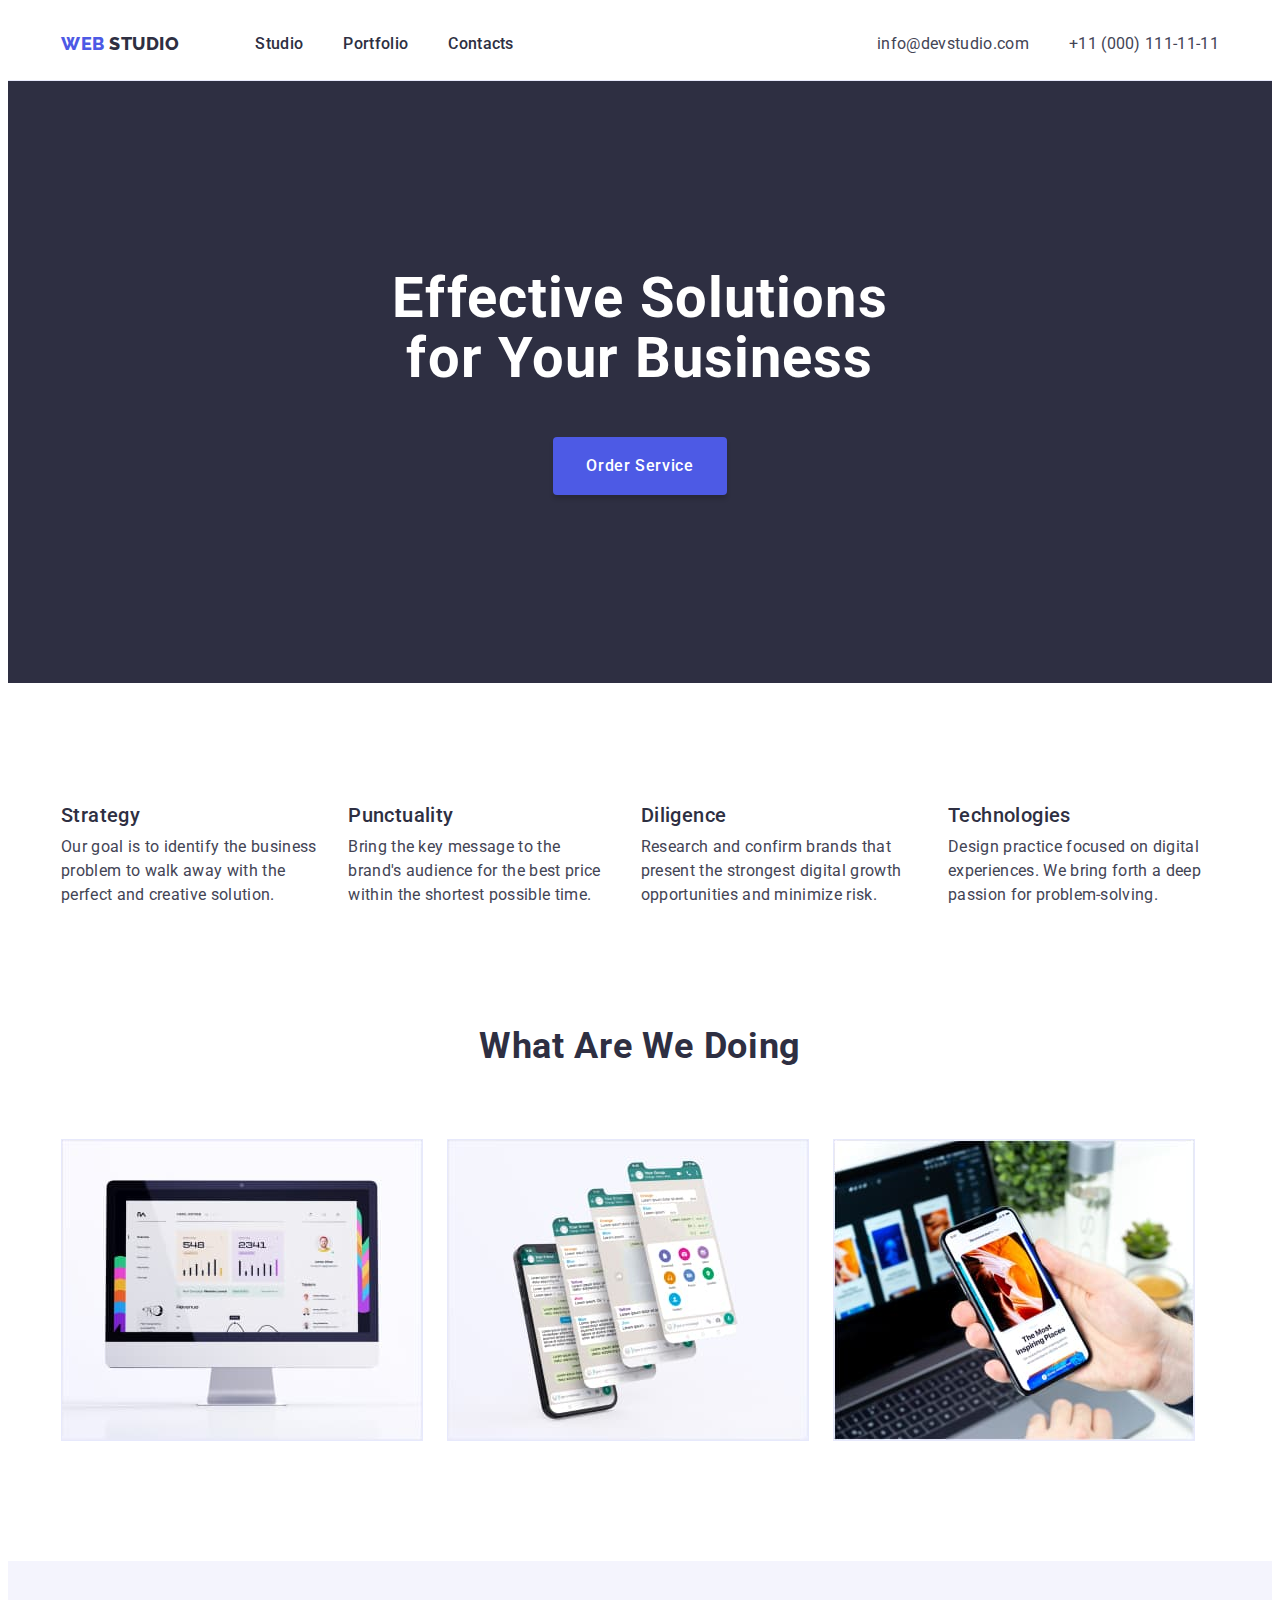
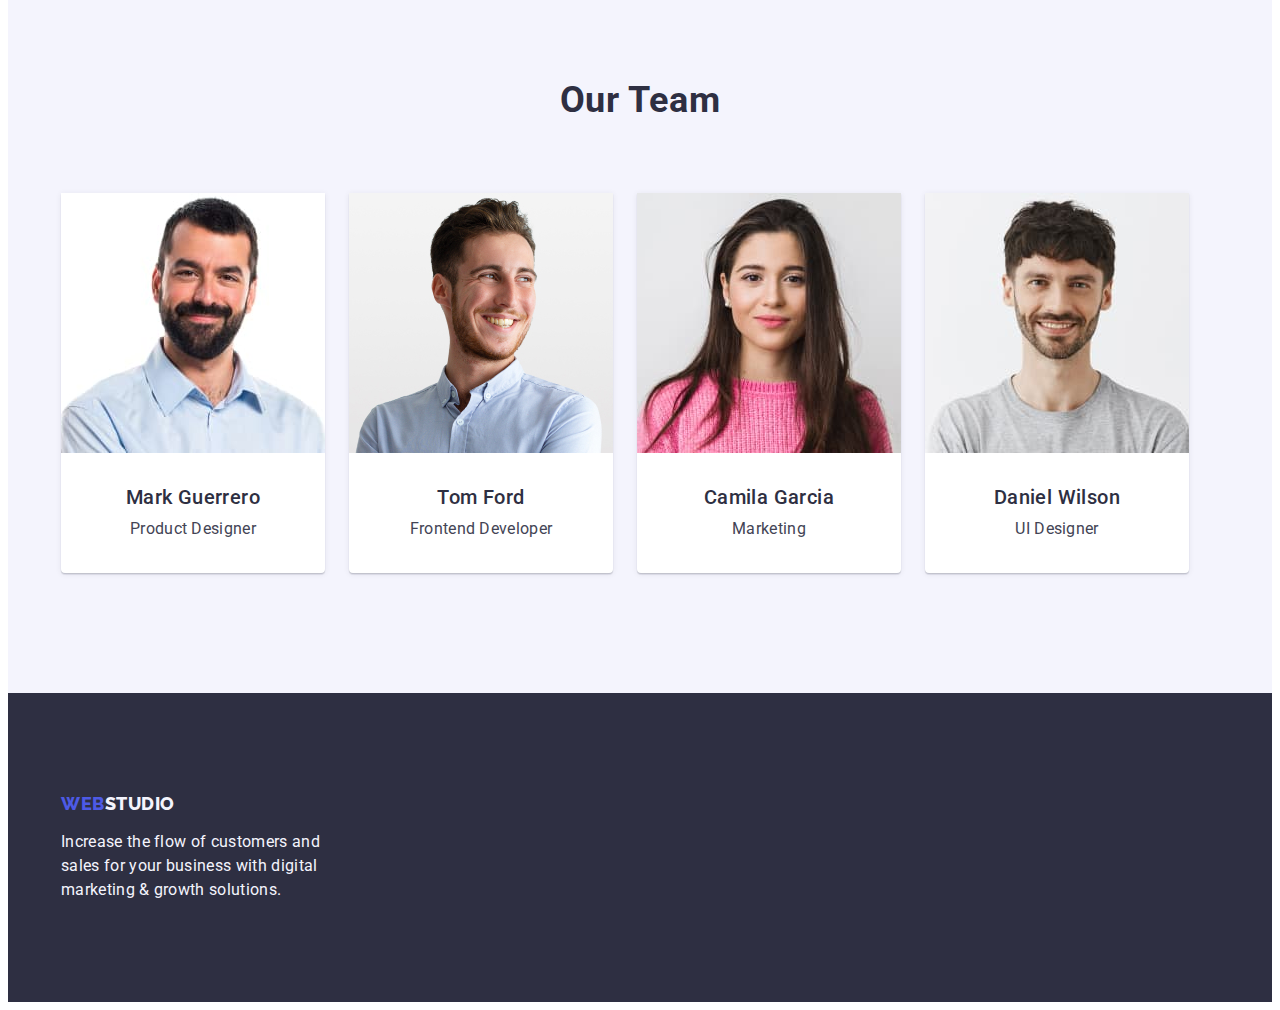
==== index.html @ f5bcc29f "transferring files from hw3" ====
<!DOCTYPE html>
<html lang="en">
  <head>
    <meta charset="UTF-8" />
    <meta http-equiv="X-UA-Compatible" content="IE=edge" />
    <meta name="viewport" content="width=device-width, initial-scale=1.0" />
    <title>Document</title>
    <link rel="preconnect" href="https://fonts.googleapis.com" />
    <link rel="preconnect" href="https://fonts.gstatic.com" crossorigin />
    <link
      href="https://fonts.googleapis.com/css2?family=Raleway:wght@800&family=Roboto:wght@400;500;700;900&display=swap"
      rel="stylesheet"
    />
    <link
      rel="stylesheet"
      href="https://cdnjs.cloudflare.com/ajax/libs/modern-normalize/1.1.0/modern-normalize.min.css"
      integrity="sha512-wpPYUAdjBVSE4KJnH1VR1HeZfpl1ub8YT/NKx4PuQ5NmX2tKuGu6U/JRp5y+Y8XG2tV+wKQpNHVUX03MfMFn9Q=="
      crossorigin="anonymous"
      referrerpolicy="no-referrer"
    />
    <link rel="stylesheet" href="./css/styles.css" />
  </head>

  <body>
    <!--Header-->

    <header class="header-page">
      <div class="container header-container">
        <nav class="header-nav">
          <a class="logo link" href="./index.html"
            >Web <span class="logo-text">Studio</span></a
          >
          <ul class="menu-list list">
            <li class="menu-item">
              <a class="menu-link link" href="./index.html">Studio</a>
            </li>
            <li class="menu-item">
              <a class="menu-link link" href="./portfolio.html">Portfolio</a>
            </li>
            <li class="menu-item">
              <a class="menu-link link" href="">Contacts</a>
            </li>
          </ul>
        </nav>
        <address class="contact-info">
          <ul class="contact-list list">
            <li class="contact-item">
              <a class="contact-link link" href="mailto:info@devstudio.com"
                >info@devstudio.com</a
              >
            </li>
            <li class="contact-item">
              <a class="contact-link link" href="tel:+110001111111"
                >+11 (000) 111-11-11</a
              >
            </li>
          </ul>
        </address>
      </div>
    </header>
    <main>
      <!--Hero-->

      <section class="hero">
        <div class="container">
          <h1 class="hero-title">Effective Solutions for Your Business</h1>
          <button type="button" class="hero-btn">Order Service</button>
        </div>
      </section>
      <section class="features-section section">
        <div class="container features-container">
          <h2 class="features" hidden>Features</h2>
          <ul class="features-list list">
            <li class="features-item">
              <h3 class="features-title title">Strategy</h3>
              <p class="features-text text">
                Our goal is to identify the business problem to walk away with
                the perfect and creative solution.
              </p>
            </li>
            <li class="features-item">
              <h3 class="features-title title">Punctuality</h3>
              <p class="features-text text">
                Bring the key message to the brand's audience for the best price
                within the shortest possible time.
              </p>
            </li>
            <li class="features-item">
              <h3 class="features-title title">Diligence</h3>
              <p class="features-text text">
                Research and confirm brands that present the strongest digital
                growth opportunities and minimize risk.
              </p>
            </li>
            <li class="features-item">
              <h3 class="features-title title">Technologies</h3>
              <p class="features-text text">
                Design practice focused on digital experiences. We bring forth a
                deep passion for problem-solving.
              </p>
            </li>
          </ul>
        </div>
      </section>
      <section class="works-section">
        <div class="container container-works">
          <h2 class="title-section">What are we doing</h2>
          <ul class="works-list list">
            <li class="works-item">
              <img
                src="./images/image1.jpg"
                alt="Desktop applications"
                width="360"
                height="300"
              />
            </li>
            <li class="works-item">
              <img
                src="./images/image2.jpg"
                alt="Phone application"
                width="360"
                height="300"
              />
            </li>
            <li class="works-item">
              <img
                src="./images/image3.jpg"
                alt="Design solutions"
                width="360"
                height="300"
              />
            </li>
          </ul>
        </div>
      </section>
      <section class="team-section section">
        <div class="container team-container">
          <h2 class="title-section">Our Team</h2>
          <ul class="team-list list">
            <li class="team-item">
              <img src="./images/image4.jpg" alt="Team member 1" width="264" />
              <div class="card-container">
                <h3 class="team-title title">Mark Guerrero</h3>
                <p class="team-text text">Product Designer</p>
              </div>
            </li>
            <li class="team-item">
              <img src="./images/image5.jpg" alt="Team member 2" width="264" />
              <div class="card-container">
                <h3 class="team-title title">Tom Ford</h3>
                <p class="team-text text">Frontend Developer</p>
              </div>
            </li>
            <li class="team-item">
              <img src="./images/image6.jpg" alt="Team member 3" width="264" />
              <div class="card-container">
                <h3 class="team-title title">Camila Garcia</h3>
                <p class="team-text text">Marketing</p>
              </div>
            </li>
            <li class="team-item">
              <img src="./images/image7.jpg" alt="Team member 4" width="264" />
              <div class="card-container">
                <h3 class="team-title title">Daniel Wilson</h3>
                <p class="team-text text">UI Designer</p>
              </div>
            </li>
          </ul>
        </div>
      </section>
    </main>
    <!--Footer-->
    <footer class="footer-list">
      <div class="container">
        <a class="logo link" href="./index.html"
          >Web<span class="footer-logo">Studio</span>
        </a>
        <div class="footer-container">
          <p class="footer-text">
            Increase the flow of customers and sales for your business with
            digital marketing & growth solutions.
          </p>
        </div>
      </div>
    </footer>
  </body>
</html>
---- css/styles.css ----
:root {
  --primary-text-color: #434455;
  --title-text-color: #2e2f42;
  --logo-color: #4d5ae5;
  --button-hover-color: #404bbf;
  --accent-color: #e7e9fc;
  --white-color: #ffffff;
  --light-color: #f4f4fd;
  --secondary-background-color: #e5e5e5;
}
h1,
h2,
h3,
p {
  margin: 0;
}
ul {
  margin: 0;
  padding-left: 0;
}
address {
  font-style: normal;
}
img {
  display: block;
  max-width: 100%;
  height: auto;
}
button {
  cursor: pointer;
}

body {
  font-family: "Roboto", sans-serif;
  color: var(--primary-text-color);
  background-color: var(--white-color);
}

.list {
  list-style: none;
}
.link {
  text-decoration: none;
}
.visually-hidden {
  position: absolute;
  width: 1px;
  height: 1px;
  margin: -1px;
  border: 0;
  padding: 0;
  white-space: nowrap;
  clip-path: inset(100%);
  clip: rect(0 0 0 0);
  overflow: hidden;
}
.container {
  max-width: 1158px;
  padding: 0 15px;
  margin: 0 auto;
}
.section {
  padding-top: 120px;
  padding-bottom: 120px;
}
/*========================Main====================*/
.title {
  font-weight: 500;
  font-size: 20px;
  line-height: 1.2;
  letter-spacing: 0.02em;
  color: var(--title-text-color);
}
.text {
  font-size: 16px;
  line-height: 1.5;
  letter-spacing: 0.02em;
  color: var(--primary-text-color);
}
.title-section {
  font-size: 36px;
  line-height: 1.11;
  text-align: center;
  letter-spacing: 0.02em;
  text-transform: capitalize;
  color: var(--title-text-color);
}
/*========================Header===================*/
.header-page {
  border-bottom: 1px solid var(--accent-color);
}
.header-container {
  display: flex;
  align-items: center;
  padding-top: 24px;
  padding-bottom: 24px;
}

/*====================Navigation Menu===============*/
/*========================Logo=====================*/
.logo {
  font-family: "Raleway", sans-serif;
  font-weight: 800;
  font-size: 18px;
  line-height: 1.17;
  letter-spacing: 0.03em;
  text-transform: uppercase;
  color: var(--logo-color);
}
.logo-text {
  color: var(--title-text-color);
}

.header-nav {
  display: flex;
  align-items: center;
}
.menu-list {
  display: flex;
  gap: 40px;
  margin-left: 76px;
}
.menu-link {
  font-weight: 500;
  font-size: 16px;
  line-height: 1.5;
  letter-spacing: 0.02em;
  cursor: pointer;
  color: var(--title-text-color);
}
.menu-link:hover,
.menu-link:focus {
  color: var(--button-hover-color);
}

/*=====================Contacts==================*/
.contact-info {
  display: flex;
  align-items: center;
  margin-left: auto;
}

.contact-list {
  display: flex;
  gap: 40px;
}
.contact-link {
  font-family: "Roboto", sans-serif;
  font-size: 16px;
  line-height: 1.5;
  letter-spacing: 0.02em;
  cursor: pointer;
  color: var(--primary-text-color);
}
.contact-link:hover,
.contact-link:focus {
  color: var(--button-hover-color);
}

/*=======================Main===================*/
/*==================Hero Section================*/

.hero {
  text-align: center;
  background: var(--title-text-color);
  padding-top: 188px;
  padding-bottom: 188px;
}

.hero-title {
  font-size: 56px;
  line-height: 1.07;
  letter-spacing: 0.02em;
  text-align: center;
  color: var(--white-color);
  margin-right: auto;
  margin-left: auto;
  max-width: 496px;
}
.hero-btn {
  font-family: inherit;
  font-weight: 500;
  font-size: 16px;
  line-height: 1.5;
  letter-spacing: 0.04em;
  color: var(--white-color);
  background-color: var(--logo-color);
  display: block;
  box-shadow: 0px 4px 4px rgba(0, 0, 0, 0.15);
  border: 1px solid transparent;
  border-radius: 4px;
  padding: 16px 32px;
  margin: 48px auto 0;
}

.hero-btn:hover,
.hero-btn:focus {
  background-color: var(--button-hover-color);
}

/*=================Features Section============*/
.features-container {
  display: flex;
}
.features-list {
  display: flex;
  gap: 24px;
}

.features-item {
  width: calc((100%-24px) / 4);
}
.features-title {
  margin-bottom: 8px;
}
/*================Our Works=============*/
.works-section {
  padding-bottom: 120px;
}
.works-list {
  display: flex;
  margin-top: 72px;
  gap: 24px;
}
.works-item {
  border: 1px solid var(--accent-color);
}

/*====================Our Team============*/

.team-list {
  display: flex;
  margin-top: 72px;
  gap: 24px;
}

.team-section {
  text-align: center;
  background-color: var(--light-color);
}
.team-item {
  background-color: var(--white-color);
  box-shadow: 0px 1px 6px rgba(46, 47, 66, 0.08),
    0px 1px 1px rgba(46, 47, 66, 0.16), 0px 2px 1px rgba(46, 47, 66, 0.08);
  border-radius: 0px 0px 4px 4px;
}
.card-container {
  padding: 32px 16px;
}
.team-text {
  padding-top: 8px;
}
/*==================Portfolio Page=============*/
/*===================Portfolio Button===========*/
.button-menu {
  padding-top: 96px;
  padding-bottom: 120px;
}
.button-item {
  display: flex;
  justify-content: center;
  width: calc((100% - 96) / 5);
  gap: 24px;
  margin-bottom: 72px;
}
.button-link {
  font-family: inherit;
  font-weight: 500;
  font-size: 16px;
  line-height: 1.5;
  text-align: center;
  letter-spacing: 0.04em;
  color: var(--logo-color);
  background-color: var(--light-color);
  border: 1px solid var(--accent-color);
  border-radius: 4px;
  padding: 12px 24px;
}
.button-link:hover,
.button-link:focus {
  color: var(--white-color);
  background: var(--button-hover-color);
  box-shadow: 0px 3px 1px rgba(0, 0, 0, 0.1), 0px 2px 1px rgba(0, 0, 0, 0.08),
    0px 2px 2px rgba(0, 0, 0, 0.12);
  border-radius: 4px;
}
/*===============Portfolio Products======*/
.products {
  display: flex;
  flex-wrap: wrap;
  gap: 24px;
}
.products-card {
  padding: 32px 0;
  border-left: 1px solid var(--accent-color);
  border-bottom: 1px solid var(--accent-color);
  border-right: 1px solid var(--accent-color);
}
.products-photo {
  width: calc((100% - 48px) / 3);
  margin-bottom: 48px;
}
.portfolio-img {
  margin-bottom: 0;
}

.products-link {
  background: var(--light-color);
}
.products-title {
  padding-left: 16px;
}
.products-text {
  padding-top: 8px;
  padding-left: 16px;
}
/*==================Footer==============*/
.footer-container {
  margin-top: 16px;
  max-width: 264px;
}
.footer-list {
  background: var(--title-text-color);
  padding-top: 100px;
  padding-bottom: 100px;
}
.footer-logo {
  color: var(--light-color);
}
.footer-text {
  font-size: 16px;
  line-height: 1.5;
  letter-spacing: 0.02em;
  color: var(--light-color);
}
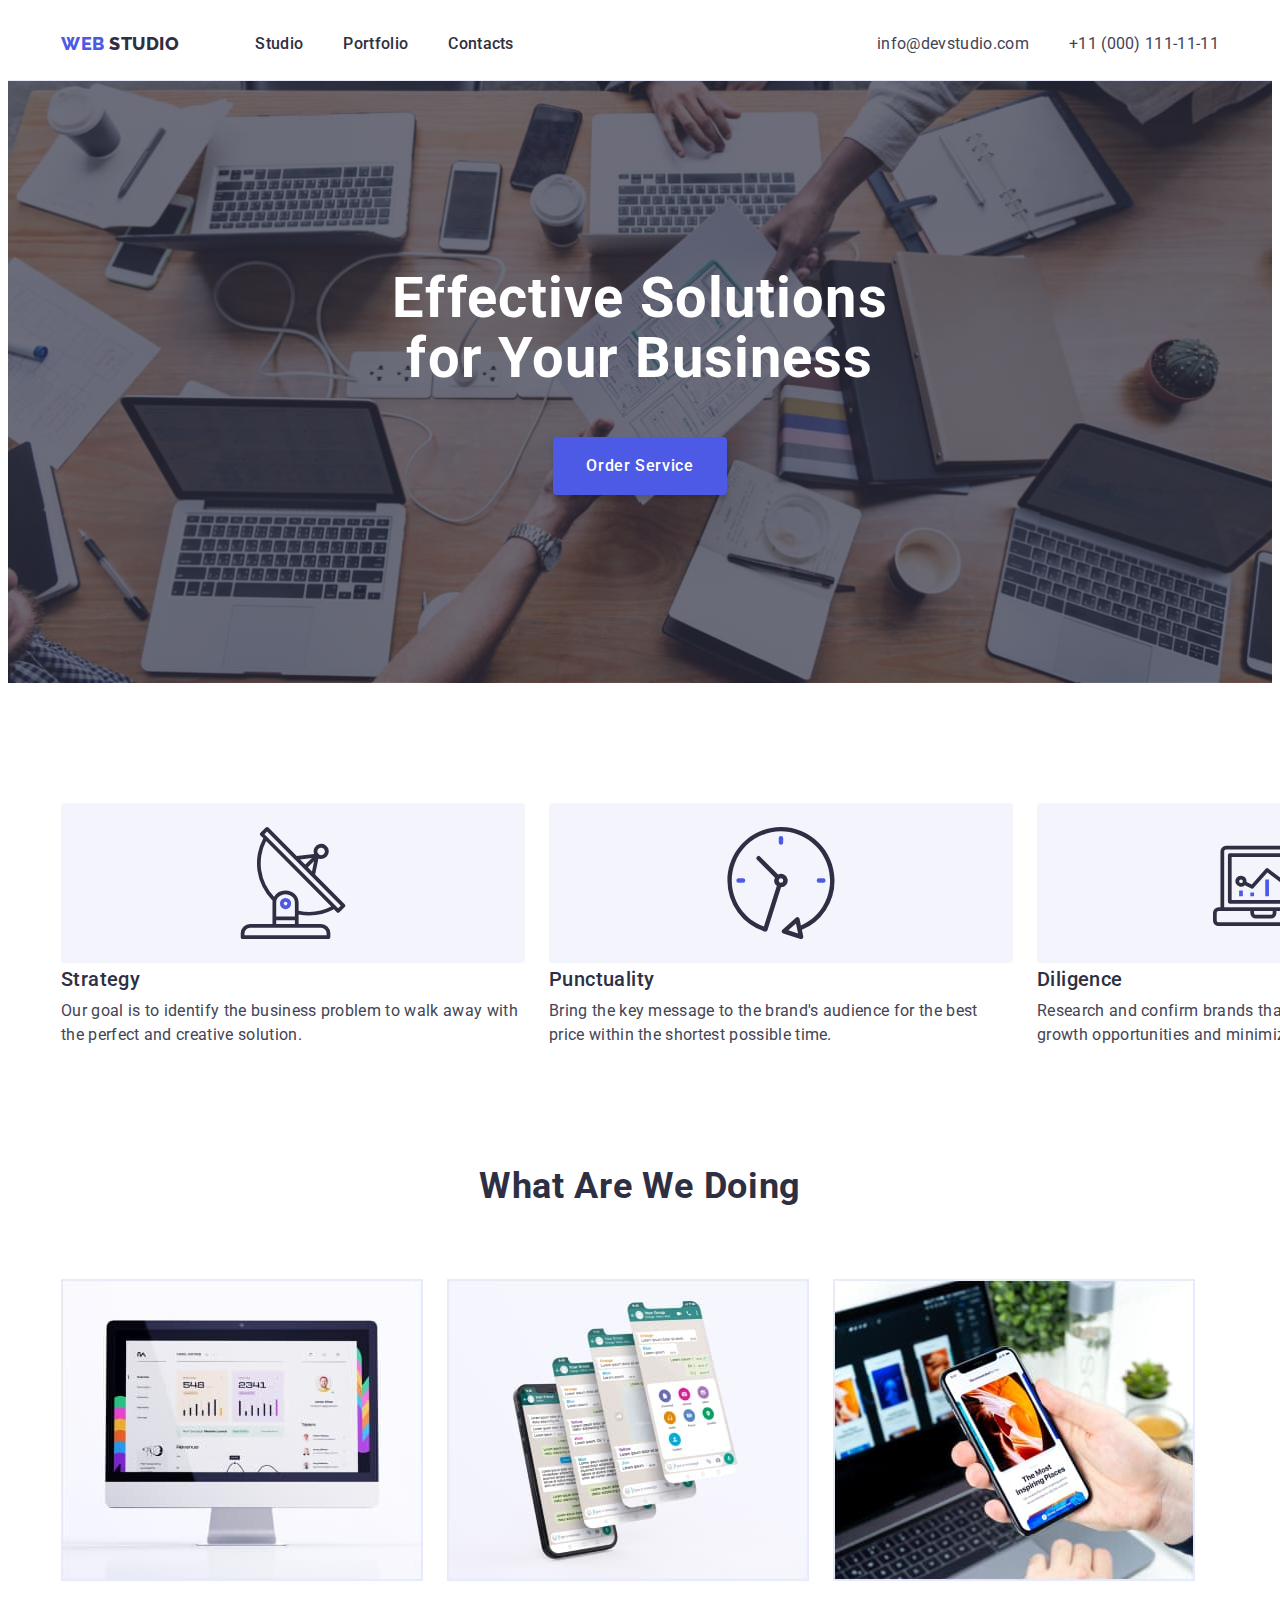
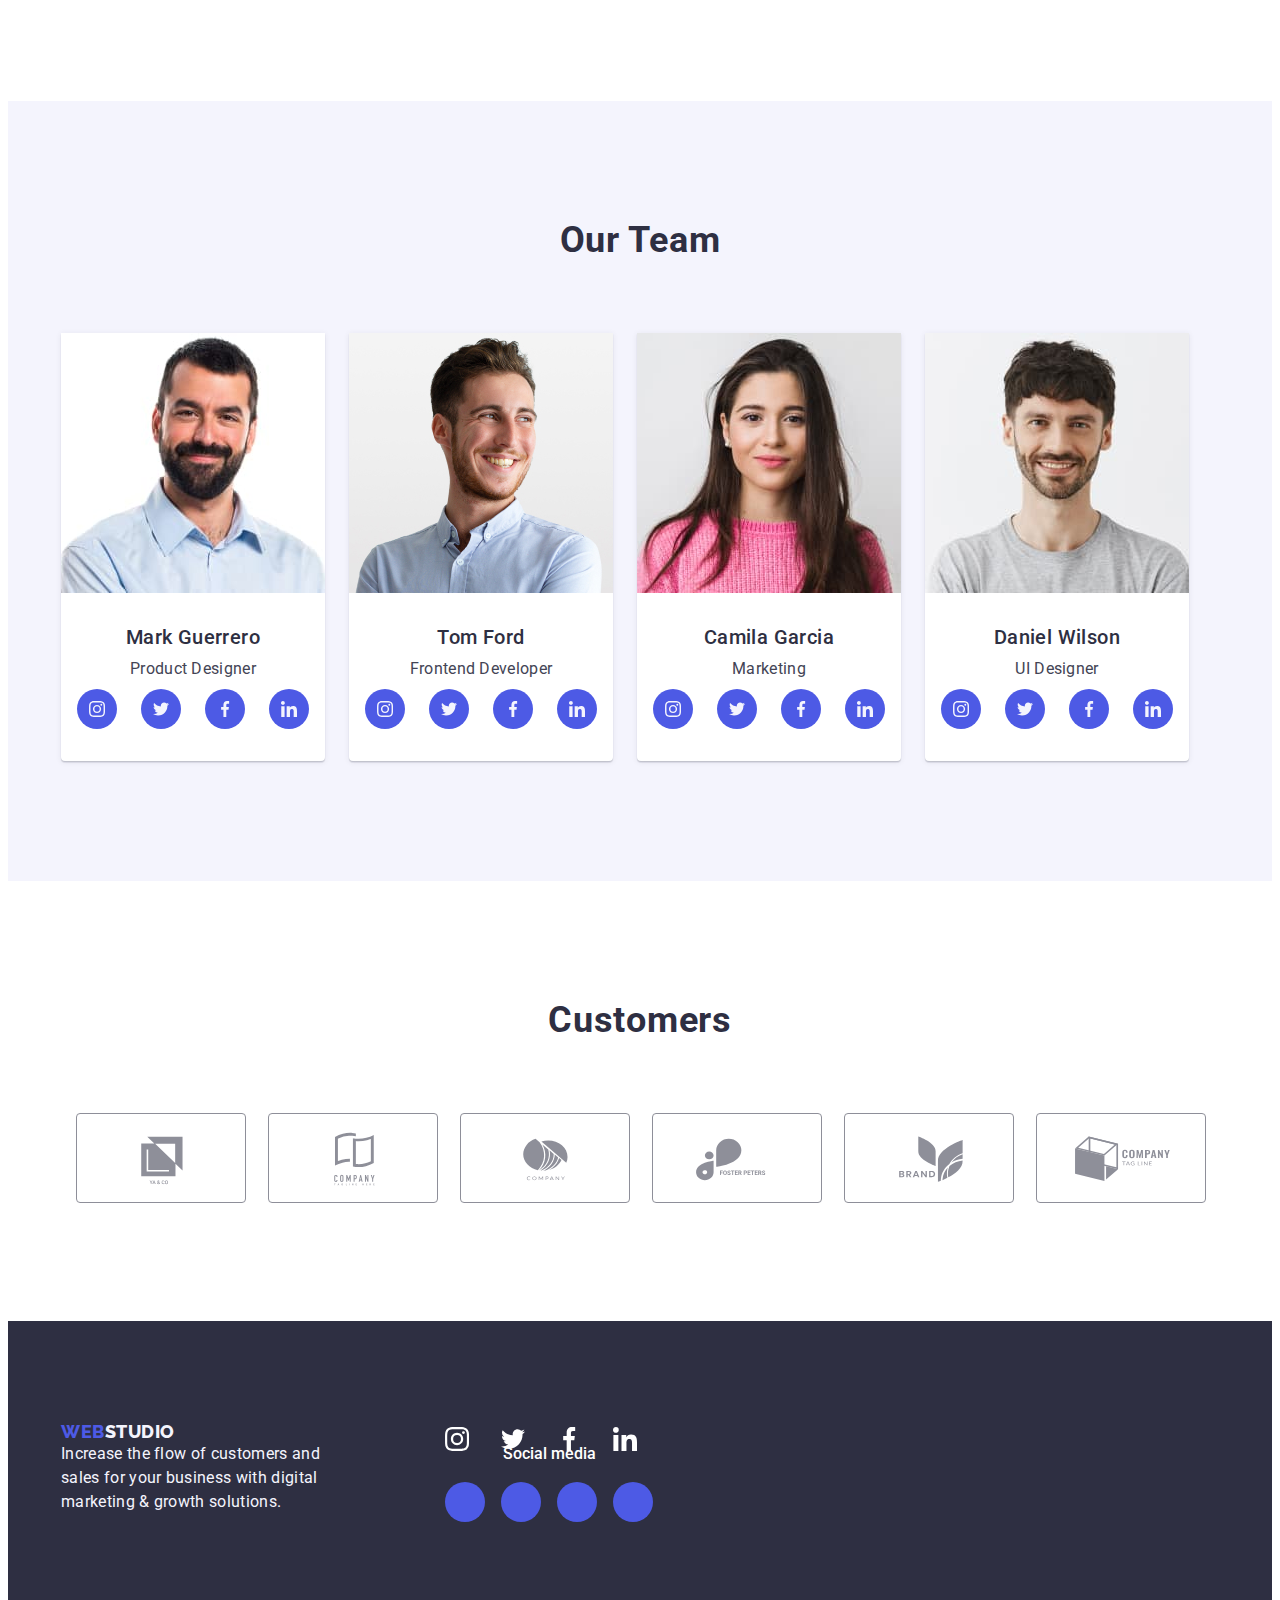
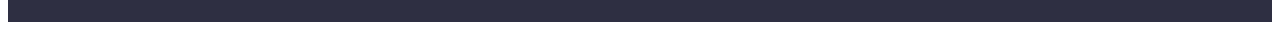
==== commit 89a5caac: "svg index.html" ====
--- a/index.html
+++ b/index.html
@@ -72,6 +72,9 @@
           <h2 class="features" hidden>Features</h2>
           <ul class="features-list list">
             <li class="features-item">
+              <svg class="features-icons">
+                <use href="./images/icons.svg#icon-antenna"></use>
+              </svg>
               <h3 class="features-title title">Strategy</h3>
               <p class="features-text text">
                 Our goal is to identify the business problem to walk away with
@@ -79,6 +82,9 @@
               </p>
             </li>
             <li class="features-item">
+              <svg class="features-icons">
+                <use href="./images/icons.svg#icon-clock"></use>
+              </svg>
               <h3 class="features-title title">Punctuality</h3>
               <p class="features-text text">
                 Bring the key message to the brand's audience for the best price
@@ -86,6 +92,9 @@
               </p>
             </li>
             <li class="features-item">
+              <svg class="features-icons">
+                <use href="./images/icons.svg#icon-diagram"></use>
+              </svg>
               <h3 class="features-title title">Diligence</h3>
               <p class="features-text text">
                 Research and confirm brands that present the strongest digital
@@ -93,6 +102,9 @@
               </p>
             </li>
             <li class="features-item">
+              <svg class="features-icons">
+                <use href="./images/icons.svg#icon-astronaut"></use>
+              </svg>
               <h3 class="features-title title">Technologies</h3>
               <p class="features-text text">
                 Design practice focused on digital experiences. We bring forth a
@@ -142,6 +154,36 @@
               <div class="card-container">
                 <h3 class="team-title title">Mark Guerrero</h3>
                 <p class="team-text text">Product Designer</p>
+                <ul class="team-soc-list list">
+                  <li class="team-soc-items">
+                    <a class="soc-link link" href="">
+                      <svg class="soc-icons" width="16" heigth="16">
+                        <use href="./images/icons.svg#icon-instagram"></use>
+                      </svg>
+                    </a>
+                  </li>
+                  <li class="team-soc-items">
+                    <a class="soc-link link" href="">
+                      <svg class="soc-icons" width="16" heigth="16">
+                        <use href="./images/icons.svg#icon-twitter"></use>
+                      </svg>
+                    </a>
+                  </li>
+                  <li class="team-soc-items">
+                    <a class="soc-link link" href="">
+                      <svg class="soc-icons" width="16" heigth="16">
+                        <use href="./images/icons.svg#icon-facebook"></use>
+                      </svg>
+                    </a>
+                  </li>
+                  <li class="team-soc-items">
+                    <a class="soc-link link" href="">
+                      <svg class="soc-icons" width="16" heigth="16">
+                        <use href="./images/icons.svg#icon-linkedin"></use>
+                      </svg>
+                    </a>
+                  </li>
+                </ul>
               </div>
             </li>
             <li class="team-item">
@@ -149,6 +191,36 @@
               <div class="card-container">
                 <h3 class="team-title title">Tom Ford</h3>
                 <p class="team-text text">Frontend Developer</p>
+                <ul class="team-soc-list list">
+                  <li class="team-soc-items">
+                    <a class="soc-link link" href="">
+                      <svg class="soc-icons" width="16" heigth="16">
+                        <use href="./images/icons.svg#icon-instagram"></use>
+                      </svg>
+                    </a>
+                  </li>
+                  <li class="team-soc-items">
+                    <a class="soc-link link" href="">
+                      <svg class="soc-icons" width="16" heigth="16">
+                        <use href="./images/icons.svg#icon-twitter"></use>
+                      </svg>
+                    </a>
+                  </li>
+                  <li class="team-soc-items">
+                    <a class="soc-link link" href="">
+                      <svg class="soc-icons" width="16" heigth="16">
+                        <use href="./images/icons.svg#icon-facebook"></use>
+                      </svg>
+                    </a>
+                  </li>
+                  <li class="team-soc-items">
+                    <a class="soc-link link" href="">
+                      <svg class="soc-icons" width="16" heigth="16">
+                        <use href="./images/icons.svg#icon-linkedin"></use>
+                      </svg>
+                    </a>
+                  </li>
+                </ul>
               </div>
             </li>
             <li class="team-item">
@@ -156,6 +228,36 @@
               <div class="card-container">
                 <h3 class="team-title title">Camila Garcia</h3>
                 <p class="team-text text">Marketing</p>
+                <ul class="team-soc-list list">
+                  <li class="team-soc-items">
+                    <a class="soc-link link" href="">
+                      <svg class="soc-icons" width="16" heigth="16">
+                        <use href="./images/icons.svg#icon-instagram"></use>
+                      </svg>
+                    </a>
+                  </li>
+                  <li class="team-soc-items">
+                    <a class="soc-link link" href="">
+                      <svg class="soc-icons" width="16" heigth="16">
+                        <use href="./images/icons.svg#icon-twitter"></use>
+                      </svg>
+                    </a>
+                  </li>
+                  <li class="team-soc-items">
+                    <a class="soc-link link" href="">
+                      <svg class="soc-icons" width="16" heigth="16">
+                        <use href="./images/icons.svg#icon-facebook"></use>
+                      </svg>
+                    </a>
+                  </li>
+                  <li class="team-soc-items">
+                    <a class="soc-link link" href="">
+                      <svg class="soc-icons" width="16" heigth="16">
+                        <use href="./images/icons.svg#icon-linkedin"></use>
+                      </svg>
+                    </a>
+                  </li>
+                </ul>
               </div>
             </li>
             <li class="team-item">
@@ -163,7 +265,86 @@
               <div class="card-container">
                 <h3 class="team-title title">Daniel Wilson</h3>
                 <p class="team-text text">UI Designer</p>
+                <ul class="team-soc-list list">
+                  <li class="team-soc-items">
+                    <a class="soc-link link" href="">
+                      <svg class="soc-icons" width="16" heigth="16">
+                        <use href="./images/icons.svg#icon-instagram"></use>
+                      </svg>
+                    </a>
+                  </li>
+                  <li class="team-soc-items">
+                    <a class="soc-link link" href="">
+                      <svg class="soc-icons" width="16" heigth="16">
+                        <use href="./images/icons.svg#icon-twitter"></use>
+                      </svg>
+                    </a>
+                  </li>
+                  <li class="team-soc-items">
+                    <a class="soc-link link" href="">
+                      <svg class="soc-icons" width="16" heigth="16">
+                        <use href="./images/icons.svg#icon-facebook"></use>
+                      </svg>
+                    </a>
+                  </li>
+                  <li class="team-soc-items">
+                    <a class="soc-link link" href="">
+                      <svg class="soc-icons" width="16" heigth="16">
+                        <use href="./images/icons.svg#icon-linkedin"></use>
+                      </svg>
+                    </a>
+                  </li>
+                </ul>
               </div>
+            </li>
+          </ul>
+        </div>
+      </section>
+      <section class="customers-section section">
+        <div class="customers-container container">
+          <h2 class="title-section">Customers</h2>
+          <ul class="customers-list list">
+            <li class="customers-item">
+              <a class="customers-link link" href="">
+                <svg class="customers-icons">
+                  <use href="./images/icons.svg#icon-client-1"></use>
+                </svg>
+              </a>
+            </li>
+            <li class="customers-item">
+              <a class="customers-link link" href="">
+                <svg class="customers-icons">
+                  <use href="./images/icons.svg#icon-client-2"></use>
+                </svg>
+              </a>
+            </li>
+            <li class="customers-item">
+              <a class="customers-link link" href="">
+                <svg class="customers-icons">
+                  <use href="./images/icons.svg#icon-client-3"></use>
+                </svg>
+              </a>
+            </li>
+            <li class="customers-item">
+              <a class="customers-link link" href="">
+                <svg class="customers-icons">
+                  <use href="./images/icons.svg#icon-client-4"></use>
+                </svg>
+              </a>
+            </li>
+            <li class="customers-item">
+              <a class="customers-link link" href="">
+                <svg class="customers-icons">
+                  <use href="./images/icons.svg#icon-client-5"></use>
+                </svg>
+              </a>
+            </li>
+            <li class="customers-item">
+              <a class="customers-link link" href="">
+                <svg class="customers-icons">
+                  <use href="./images/icons.svg#icon-client-6"></use>
+                </svg>
+              </a>
             </li>
           </ul>
         </div>
@@ -171,16 +352,66 @@
     </main>
     <!--Footer-->
     <footer class="footer-list">
-      <div class="container">
-        <a class="logo link" href="./index.html"
-          >Web<span class="footer-logo">Studio</span>
-        </a>
+      <div class="footer-wrap container">
         <div class="footer-container">
+          <a class="logo link" href="./index.html"
+            >Web<span class="footer-logo">Studio</span>
+          </a>
           <p class="footer-text">
             Increase the flow of customers and sales for your business with
             digital marketing & growth solutions.
           </p>
         </div>
+
+        <div class="footer-media">
+          <h4 class="footer-media-title">Social media</h4>
+          <ul class="footer-soc-list list">
+            <li class="footer-soc-items">
+              <a class="footer-link" href="">
+                <svg class="footer-icons">
+                  <use
+                    href="./images/icons.svg#icon-instagram"
+                    width="24"
+                    height="24"
+                  ></use>
+                </svg>
+              </a>
+            </li>
+            <li class="footer-soc-items">
+              <a class="footer-link" href="">
+                <svg class="footer-icons">
+                  <use
+                    href="./images/icons.svg#icon-twitter"
+                    width="24"
+                    height="24"
+                  ></use>
+                </svg>
+              </a>
+            </li>
+            <li class="footer-soc-items">
+              <a class="footer-link" href="">
+                <svg class="footer-icons">
+                  <use
+                    href="./images/icons.svg#icon-facebook"
+                    width="24"
+                    height="24"
+                  ></use>
+                </svg>
+              </a>
+            </li>
+            <li class="footer-soc-items">
+              <a class="footer-link" href="">
+                <svg class="footer-icons">
+                  <use
+                    href="./images/icons.svg#icon-linkedin"
+                    width="24"
+                    height="24"
+                  ></use>
+                </svg>
+              </a>
+            </li>
+          </ul>
+        </div>
       </div>
     </footer>
   </body>
--- a/css/styles.css
+++ b/css/styles.css
@@ -7,6 +7,8 @@
   --white-color: #ffffff;
   --light-color: #f4f4fd;
   --secondary-background-color: #e5e5e5;
+  --customers-icons: #8e8f99;
+  --green-color: #31d0aa;
 }
 h1,
 h2,
@@ -162,9 +164,19 @@
 
 .hero {
   text-align: center;
-  background: var(--title-text-color);
+  background-color: var(--title-text-color);
   padding-top: 188px;
   padding-bottom: 188px;
+  max-width: 1440px;
+  background-image: linear-gradient(
+      rgba(46, 47, 66, 0.7),
+      rgba(46, 47, 66, 0.7)
+    ),
+    url(../images/hero-image.jpg);
+  background-repeat: no-repeat;
+  background-size: cover;
+  background-position: center;
+  margin: 0 auto;
 }
 
 .hero-title {
@@ -210,6 +222,13 @@
 .features-item {
   width: calc((100%-24px) / 4);
 }
+.features-icons {
+  background-color: var(--light-color);
+  border-radius: 4px;
+  width: 264px;
+  height: 112px;
+  padding: 24px 100px;
+}
 .features-title {
   margin-bottom: 8px;
 }
@@ -249,6 +268,67 @@
 }
 .team-text {
   padding-top: 8px;
+  margin-bottom: 8px;
+}
+.team-soc-list {
+  display: flex;
+  justify-content: center;
+  gap: 24px;
+}
+.team-soc-items {
+  width: 40px;
+  height: 40px;
+}
+.soc-link {
+  width: 100%;
+  height: 100%;
+  border-radius: 50%;
+  background-color: var(--logo-color);
+  display: flex;
+  align-items: center;
+  justify-content: center;
+}
+.soc-icons {
+  fill: var(--light-color);
+}
+.soc-link:hover,
+.soc-link:focus {
+  background-color: var(--button-hover-color);
+}
+/*===================Customers==================*/
+.customers-container {
+  text-align: center;
+}
+.customers-item {
+  width: 168px;
+  height: 88px;
+}
+.customers-list {
+  display: flex;
+  justify-content: center;
+  gap: 24px;
+  margin-top: 72px;
+}
+
+.customers-link {
+  width: 100%;
+  height: 100%;
+  border: 1px solid var(--customers-icons);
+  border-radius: 4px;
+  color: var(--customers-icons);
+  display: flex;
+  align-items: center;
+  justify-content: center;
+}
+.customers-icons {
+  width: 104px;
+  height: 88px;
+  fill: currentColor;
+}
+.customers-link:hover,
+.customers-link:focus {
+  border-color: var(--button-hover-color);
+  color: var(--button-hover-color);
 }
 /*==================Portfolio Page=============*/
 /*===================Portfolio Button===========*/
@@ -315,9 +395,12 @@
   padding-left: 16px;
 }
 /*==================Footer==============*/
+.footer-wrap {
+  display: flex;
+}
 .footer-container {
-  margin-top: 16px;
   max-width: 264px;
+  margin-right: 120px;
 }
 .footer-list {
   background: var(--title-text-color);
@@ -333,3 +416,41 @@
   letter-spacing: 0.02em;
   color: var(--light-color);
 }
+
+.footer-media-title {
+  text-align: center;
+  font-weight: 500;
+  font-size: 16px;
+  line-height: 1.5;
+  color: var(--white-color);
+  margin-bottom: 16px;
+}
+.footer-media {
+  max-width: 208px;
+}
+.footer-soc-list {
+  display: flex;
+  justify-content: center;
+  gap: 16px;
+}
+.footer-soc-items {
+  width: 40px;
+  height: 40px;
+}
+.footer-link {
+  width: 100%;
+  height: 100%;
+  display: flex;
+  align-items: center;
+  justify-content: center;
+  border-radius: 50%;
+  background-color: var(--logo-color);
+}
+.footer-icons {
+  font-size: 0;
+  fill: var(--white-color);
+}
+.footer-link:hover,
+.footer-link:hover {
+  background-color: var(--green-color);
+}
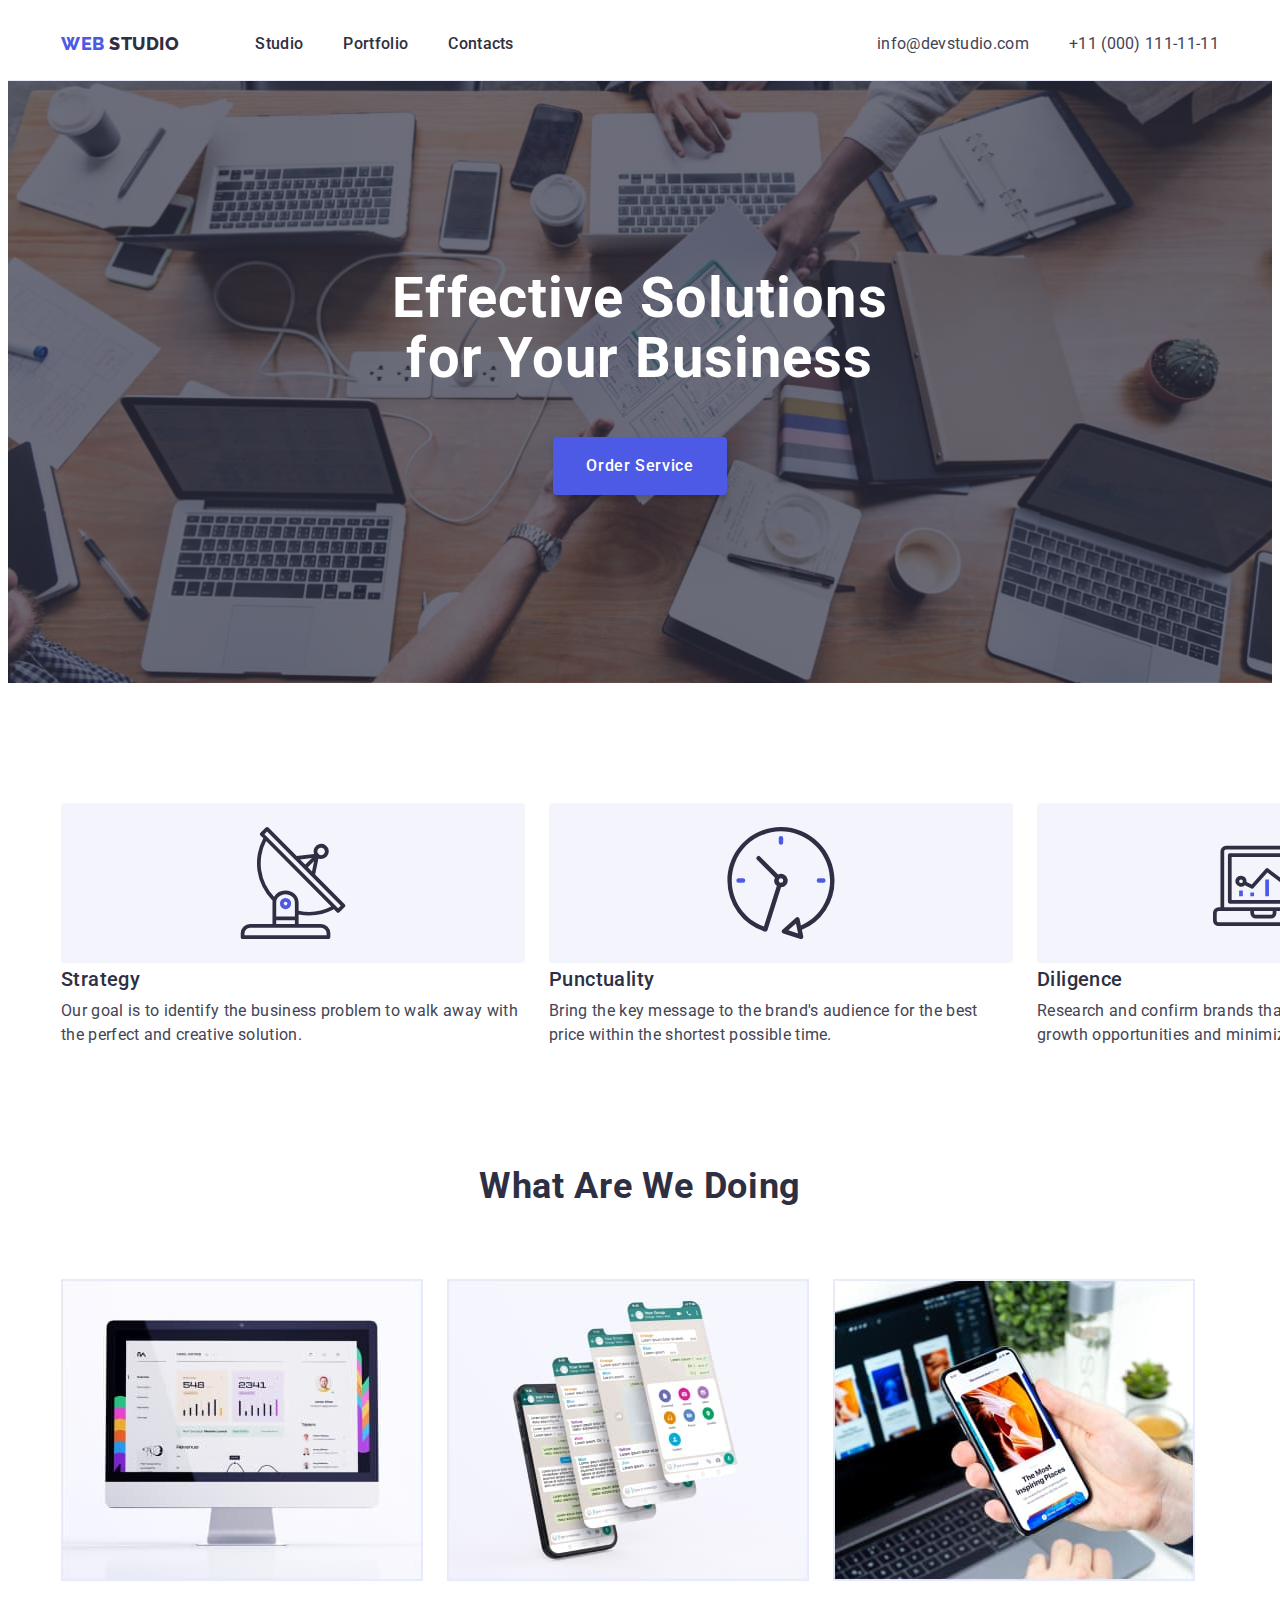
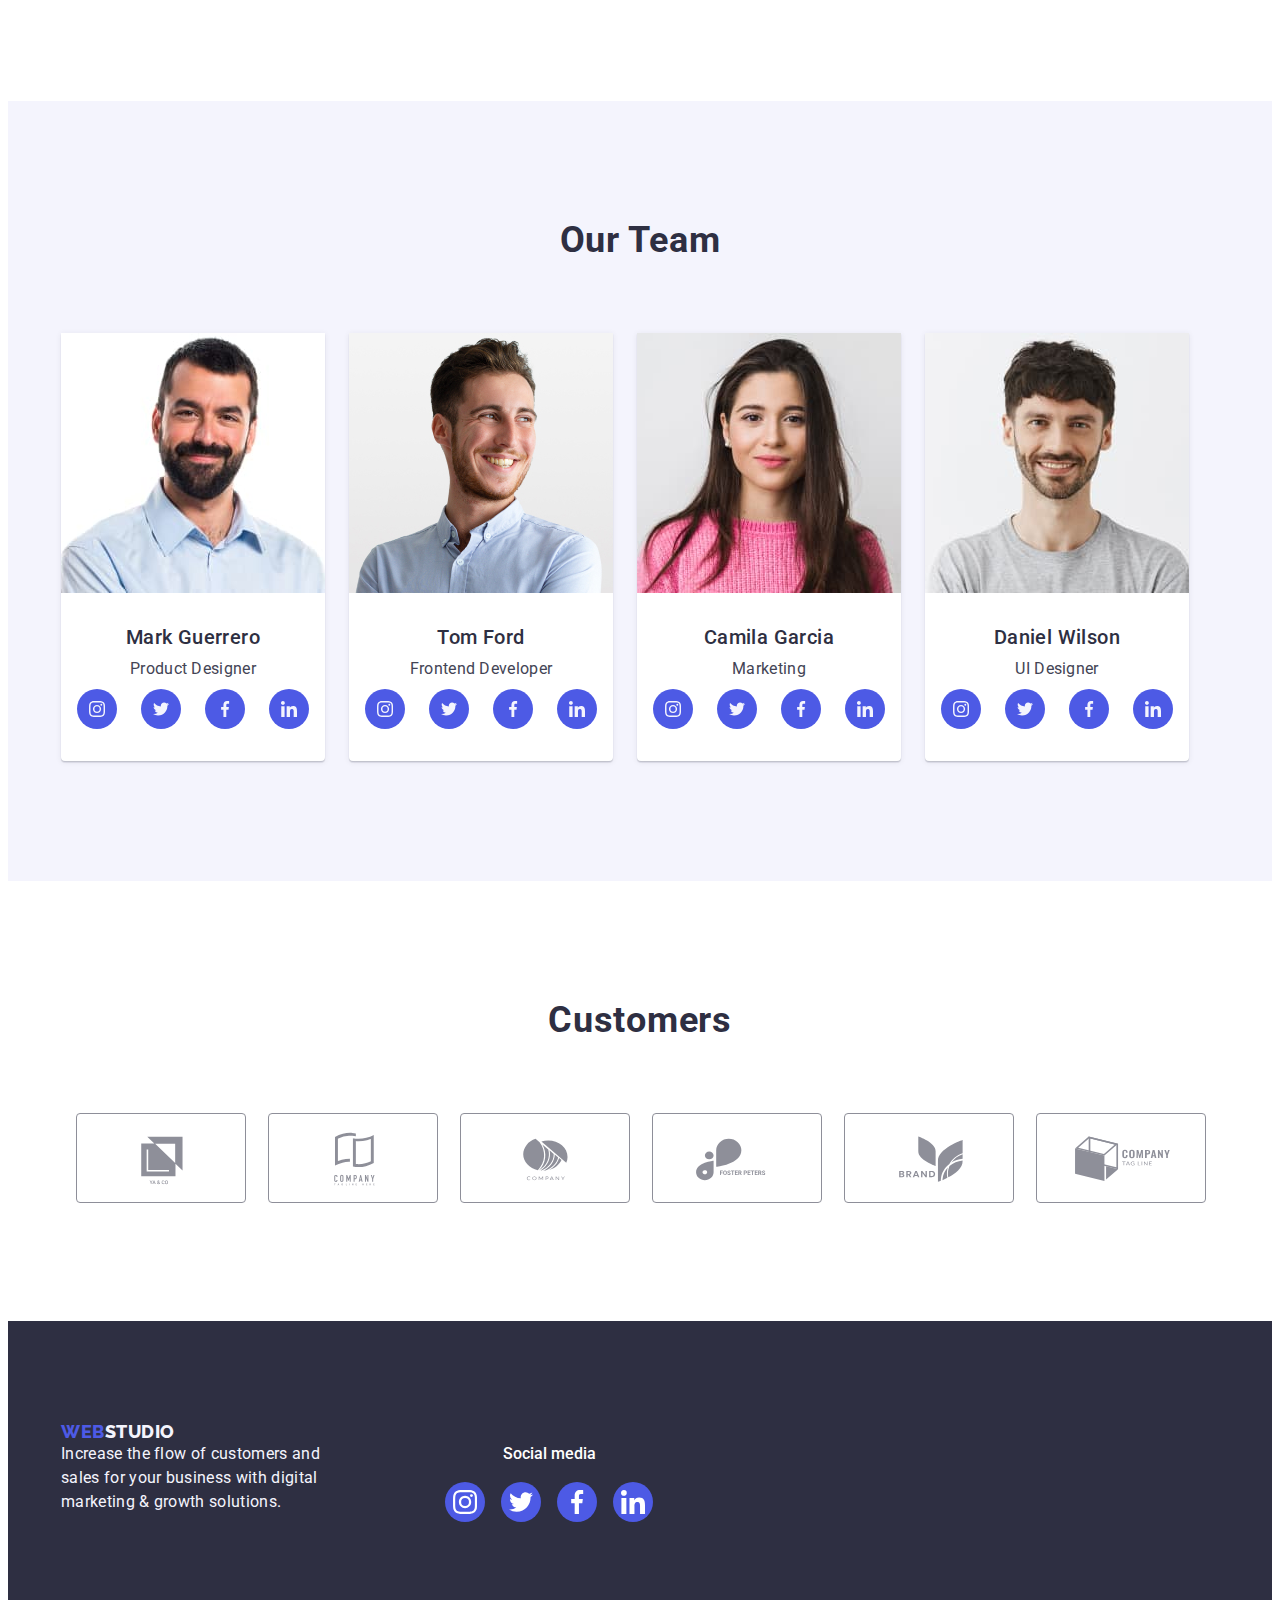
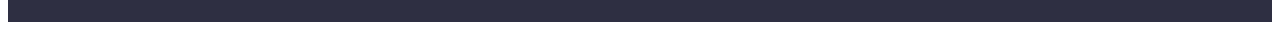
==== commit de7e7ab2: "hw 4" ====
--- a/index.html
+++ b/index.html
@@ -368,45 +368,29 @@
           <ul class="footer-soc-list list">
             <li class="footer-soc-items">
               <a class="footer-link" href="">
-                <svg class="footer-icons">
-                  <use
-                    href="./images/icons.svg#icon-instagram"
-                    width="24"
-                    height="24"
-                  ></use>
+                <svg class="footer-icons" width="24" heigth="24">
+                  <use href="./images/icons.svg#icon-instagram"></use>
                 </svg>
               </a>
             </li>
             <li class="footer-soc-items">
               <a class="footer-link" href="">
-                <svg class="footer-icons">
-                  <use
-                    href="./images/icons.svg#icon-twitter"
-                    width="24"
-                    height="24"
-                  ></use>
+                <svg class="footer-icons" width="24" heigth="24">
+                  <use href="./images/icons.svg#icon-twitter"></use>
                 </svg>
               </a>
             </li>
             <li class="footer-soc-items">
               <a class="footer-link" href="">
-                <svg class="footer-icons">
-                  <use
-                    href="./images/icons.svg#icon-facebook"
-                    width="24"
-                    height="24"
-                  ></use>
+                <svg class="footer-icons" width="24" heigth="24">
+                  <use href="./images/icons.svg#icon-facebook"></use>
                 </svg>
               </a>
             </li>
             <li class="footer-soc-items">
               <a class="footer-link" href="">
-                <svg class="footer-icons">
-                  <use
-                    href="./images/icons.svg#icon-linkedin"
-                    width="24"
-                    height="24"
-                  ></use>
+                <svg class="footer-icons" width="24" heigth="24">
+                  <use href="./images/icons.svg#icon-linkedin"></use>
                 </svg>
               </a>
             </li>
--- a/css/styles.css
+++ b/css/styles.css
@@ -380,12 +380,15 @@
   width: calc((100% - 48px) / 3);
   margin-bottom: 48px;
 }
-.portfolio-img {
+.products-photo:nth-child(n + 7) {
   margin-bottom: 0;
 }
-
 .products-link {
   background: var(--light-color);
+}
+.products-card:hover {
+  box-shadow: 0px 1px 6px rgba(46, 47, 66, 0.08),
+    0px 1px 1px rgba(46, 47, 66, 0.16), 0px 2px 1px rgba(46, 47, 66, 0.08);
 }
 .products-title {
   padding-left: 16px;
@@ -447,7 +450,6 @@
   background-color: var(--logo-color);
 }
 .footer-icons {
-  font-size: 0;
   fill: var(--white-color);
 }
 .footer-link:hover,
